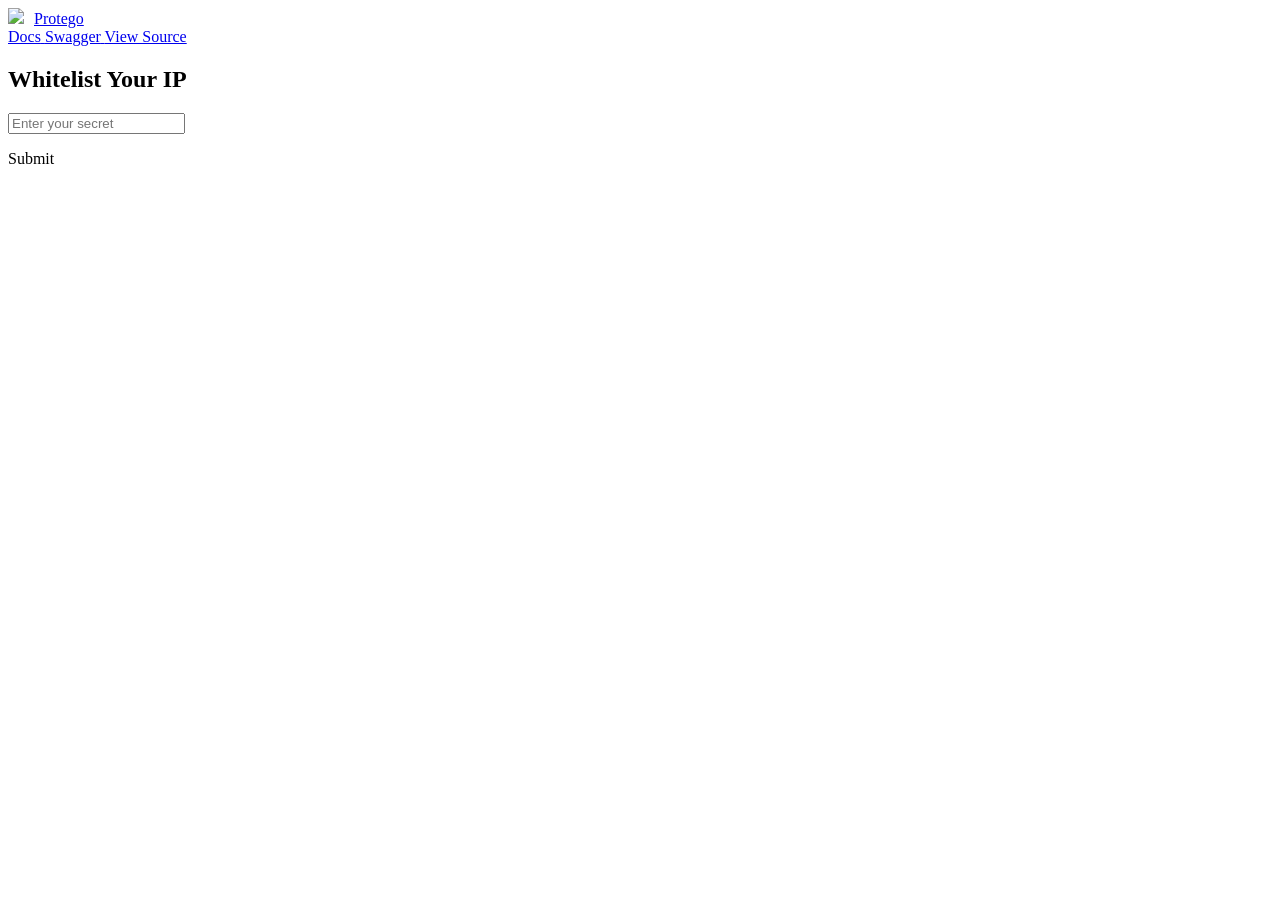
==== embedded/index.html @ fba28c59 "closes #12 add web ui for challenge" ====
<!DOCTYPE html>
<html>
  <head>
    <meta charset="utf-8">
    <meta name="viewport" content="width=device-width, initial-scale=1">
    <title>Protego</title>
    <link rel="icon" type="image/png" href="/assets/favicon.png" />
    <link rel="stylesheet" href="https://cdn.jsdelivr.net/npm/bulma@0.8.0/css/bulma.min.css">
    <script defer src="https://use.fontawesome.com/releases/v5.3.1/js/all.js"></script>
    <style>
    .pad-right {
      padding-right: 10px;
    }
    </style>
  </head>
  <body>


  <section class="hero is-dark is-fullheight">
    <header class="header">
      <nav class="navbar">
        <div class="container">
          <div class="navbar-brand">
            <a class="navbar-item has-text-white is-size-4 has-text-weight-bold" href="/">
                <img src="/assets/protego-logo.png" class="pad-right">Protego<img>
            </a>
            <span role="button" tabindex="0" class="navbar-burger burger has-text-white" data-target="navbar-menu">
              <span></span>
              <span></span>
              <span></span>
            </span>
          </div>
          <div id="navbar-menu" class="navbar-menu">
            <div class="navbar-end">
                <span class="navbar-item">
                    <a class="button is-white is-outlined" href="https://github.com/gbolo/protego">
                        <span class="icon">
                            <i class="fa fa-book"></i>
                        </span>
                        <span>Docs</span>
                    </a>
                </span>
                <span class="navbar-item">
                    <a class="button is-white is-outlined" href="/swagger">
                        <span class="icon">
                            <i class="fas fa-laptop-code"></i>
                        </span>
                        <span>Swagger</span>
                    </a>
                </span>
                <span class="navbar-item">
                    <a class="button is-white is-outlined" href="https://github.com/gbolo/protego">
                        <span class="icon">
                            <i class="fab fa-github"></i>
                        </span>
                        <span>View Source</span>
                    </a>
                </span>
            </div>
        </div>
      </nav>
    </header>

    <div class="hero-body">
        <div class="container has-text-centered">
            <div class="column">
              <div class="container has-text-centered">
                <h1 class="title" id="title">
                  Whitelist Your IP
                </h1>
                <div class="box">
                    <div class="field is-grouped">
                        <p class="control is-expanded">
                            <input class="input" type="password" id="secret" placeholder="Enter your secret">
                        </p>
                        <p class="control">
                            <a class="button is-dark" id="submitSecret">
                                Submit
                            </a>
                        </p>
                    </div>
                </div>
                <!-- <p class="subtitle">
                  current status: unknown
                </p> -->
              </div>
            </div>
        </div>
    </div>

  </section>

  <script src="https://ajax.googleapis.com/ajax/libs/jquery/3.4.1/jquery.min.js"></script>
  <script>
    var submitLink = $("#submitSecret");
    var secretInput = $("#secret");
    var title = $("#title");

    var doChallengeRequest = function() {
      submitLink.attr("disabled", true);
      $.ajax({
          type: "POST",
          dataType: "json",
          url: '/api/v1/challenge',
          headers: {
            'User-Secret': $("#secret").val()
          },

          beforeSend: function(){
              submitLink.text('Sending');
          },
          success: function() {
              submitLink.text('Success');
              submitLink.removeClass('is-dark is-danger');
              submitLink.addClass('is-success');
              title.text('IP has been Whitelisted')
          },
          error: function() {
              submitLink.text('Failed');
              submitLink.removeClass('is-dark is-success');
              submitLink.addClass('is-danger');
              title.text('Incorrect Secret')
          },
      });
    }

    // listen for clicks to submitSecret button
    submitLink.on("click", doChallengeRequest);

    // listen for changes to input field
    secretInput.on("keypress", function(){
        submitLink.attr("disabled", false);
        submitLink.text('Submit');
        submitLink.removeClass('is-danger is-success');
        submitLink.addClass('is-dark');
    });

    // listen for ENTER keystroke on input field
    secretInput.on("keyup", function(e){
        if (e.keyCode === 13) {
          doChallengeRequest();
        }
    });
  </script>

  </body>
</html>
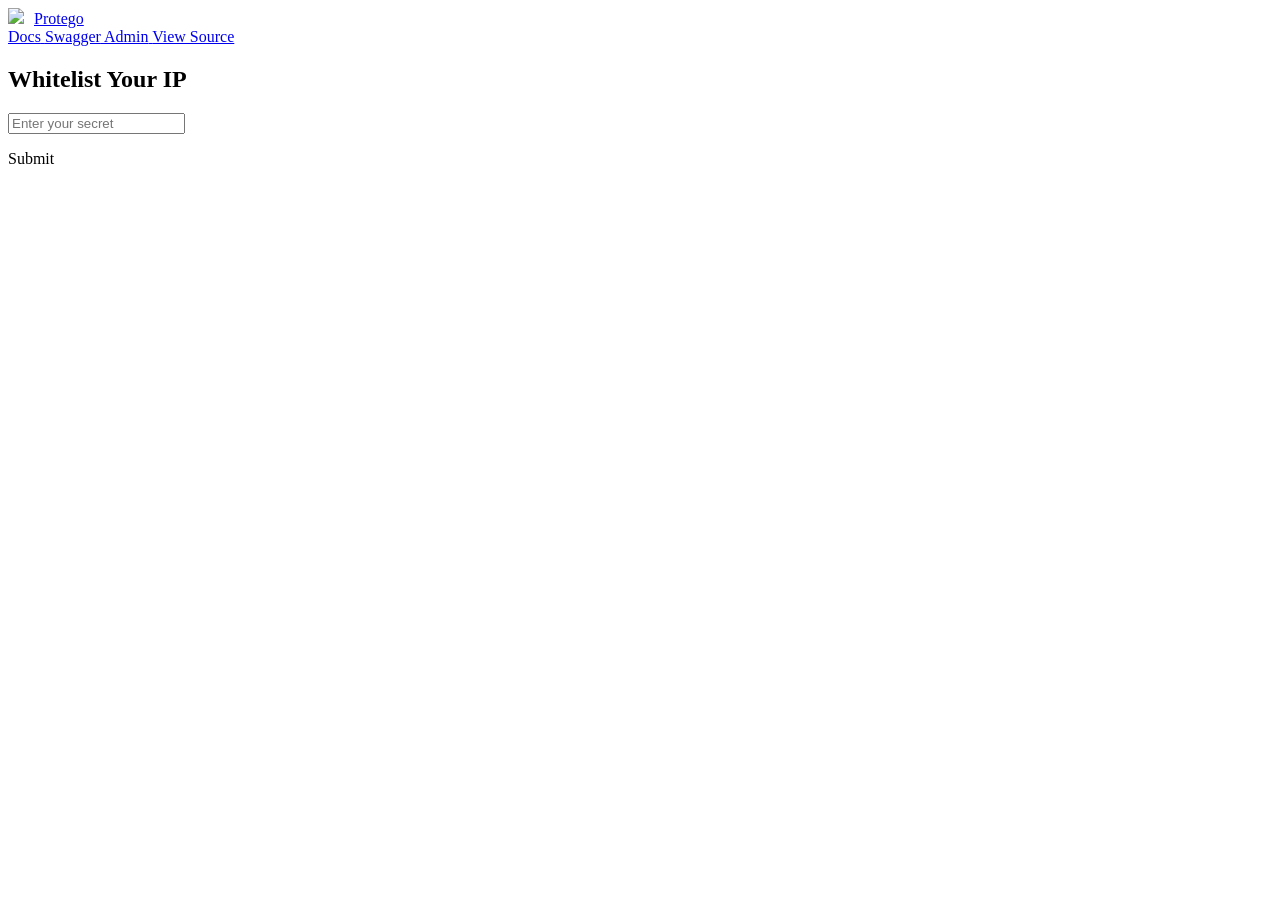
==== commit fcca1906: "v1 admin ui" ====
--- a/embedded/index.html
+++ b/embedded/index.html
@@ -46,6 +46,14 @@
                             <i class="fas fa-laptop-code"></i>
                         </span>
                         <span>Swagger</span>
+                    </a>
+                </span>
+                <span class="navbar-item">
+                    <a class="button is-white is-outlined" href="/admin">
+                        <span class="icon">
+                            <i class="fas fa-user-shield"></i>
+                        </span>
+                        <span>Admin</span>
                     </a>
                 </span>
                 <span class="navbar-item">
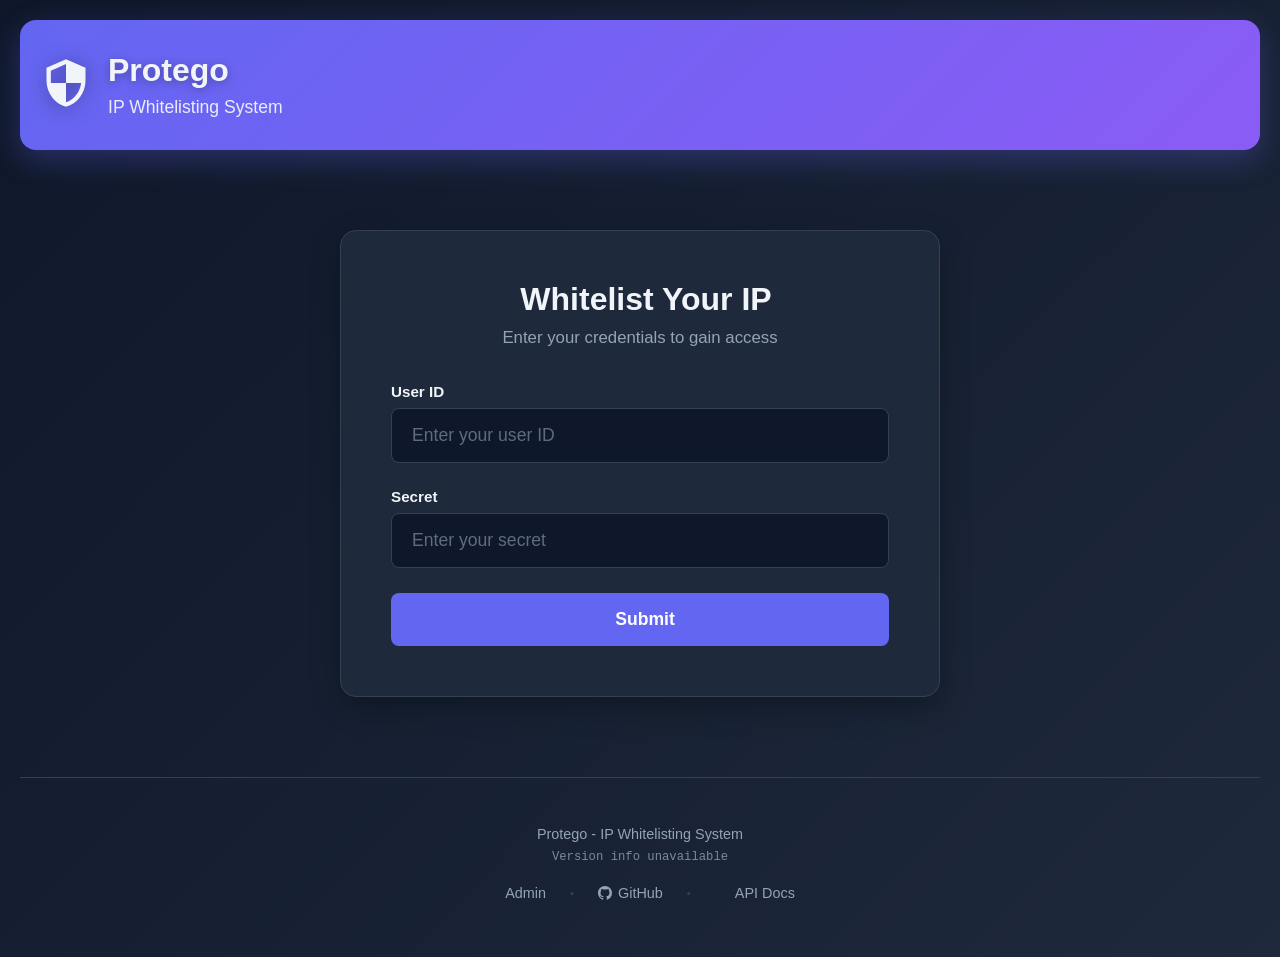
==== commit 88f513c6: "refactor how user id works" ====
--- a/embedded/index.html
+++ b/embedded/index.html
@@ -1,155 +1,572 @@
 <!DOCTYPE html>
-<html>
-  <head>
-    <meta charset="utf-8">
-    <meta name="viewport" content="width=device-width, initial-scale=1">
-    <title>Protego</title>
-    <link rel="icon" type="image/png" href="/assets/favicon.png" />
-    <link rel="stylesheet" href="https://cdn.jsdelivr.net/npm/bulma@0.8.0/css/bulma.min.css">
-    <script defer src="https://use.fontawesome.com/releases/v5.3.1/js/all.js"></script>
+<html lang="en">
+<head>
+    <meta charset="UTF-8">
+    <meta name="viewport" content="width=device-width, initial-scale=1.0">
+    <title>Protego - Whitelist Your IP</title>
+    <link rel='stylesheet' href='https://cdn-uicons.flaticon.com/2.6.0/uicons-regular-rounded/css/uicons-regular-rounded.css'>
+    <link rel='stylesheet' href='https://cdn-uicons.flaticon.com/2.6.0/uicons-bold-rounded/css/uicons-bold-rounded.css'>
+    <link rel="icon" type="image/png" href="/assets/favicon.png">
     <style>
-    .pad-right {
-      padding-right: 10px;
-    }
+        * {
+            margin: 0;
+            padding: 0;
+            box-sizing: border-box;
+        }
+
+        :root {
+            --primary-color: #6366f1;
+            --secondary-color: #8b5cf6;
+            --success-color: #10b981;
+            --warning-color: #f59e0b;
+            --danger-color: #ef4444;
+            --bg-color: #0f172a;
+            --surface-color: #1e293b;
+            --text-color: #f1f5f9;
+            --text-secondary: #94a3b8;
+            --border-color: #334155;
+        }
+
+        body {
+            font-family: -apple-system, BlinkMacSystemFont, 'Segoe UI', Roboto, Oxygen, Ubuntu, Cantarell, sans-serif;
+            background: linear-gradient(135deg, #0f172a 0%, #1e293b 100%);
+            color: var(--text-color);
+            min-height: 100vh;
+            display: flex;
+            flex-direction: column;
+            padding: 20px;
+        }
+
+        .container {
+            max-width: 1400px;
+            margin: 0 auto;
+            width: 100%;
+            flex: 1;
+            display: flex;
+            flex-direction: column;
+        }
+
+        header {
+            margin-bottom: 40px;
+            padding: 32px 20px;
+            background: linear-gradient(135deg, var(--primary-color) 0%, var(--secondary-color) 100%);
+            border-radius: 16px;
+            box-shadow: 0 10px 30px rgba(99, 102, 241, 0.3);
+        }
+
+        .header-content {
+            display: flex;
+            justify-content: space-between;
+            align-items: center;
+            gap: 20px;
+            flex-wrap: wrap;
+        }
+
+        .header-left {
+            display: flex;
+            align-items: center;
+            gap: 16px;
+        }
+
+        .header-icon {
+            flex-shrink: 0;
+        }
+
+        .header-icon svg {
+            width: 52px;
+            height: 52px;
+            filter: drop-shadow(0 2px 10px rgba(0, 0, 0, 0.3));
+        }
+
+        .header-text {
+            text-align: left;
+        }
+
+        header h1 {
+            font-size: 2em;
+            margin-bottom: 8px;
+            text-shadow: 0 2px 10px rgba(0, 0, 0, 0.3);
+        }
+
+        .subtitle {
+            font-size: 1.1em;
+            opacity: 0.95;
+        }
+
+        /* Main Content */
+        .main-content {
+            flex: 1;
+            display: flex;
+            align-items: center;
+            justify-content: center;
+            padding: 40px 0;
+        }
+
+        .challenge-card {
+            max-width: 600px;
+            width: 100%;
+            background: var(--surface-color);
+            padding: 50px;
+            border-radius: 16px;
+            border: 1px solid var(--border-color);
+            box-shadow: 0 10px 30px rgba(0, 0, 0, 0.3);
+        }
+
+        .challenge-title {
+            text-align: center;
+            margin-bottom: 35px;
+        }
+
+        .challenge-title h2 {
+            font-size: 2em;
+            color: var(--text-color);
+            margin-bottom: 10px;
+            display: flex;
+            align-items: center;
+            justify-content: center;
+            gap: 12px;
+        }
+
+        .challenge-title h2 i {
+            color: var(--primary-color);
+            font-size: 1.2em;
+        }
+
+        .challenge-title p {
+            color: var(--text-secondary);
+            font-size: 1.05em;
+        }
+
+        .form-group {
+            margin-bottom: 25px;
+        }
+
+        .form-group label {
+            display: block;
+            font-size: 0.95em;
+            font-weight: 600;
+            color: var(--text-color);
+            margin-bottom: 8px;
+        }
+
+        .form-group input[type="text"],
+        .form-group input[type="password"] {
+            width: 100%;
+            padding: 16px 20px;
+            background: var(--bg-color);
+            border: 1px solid var(--border-color);
+            border-radius: 8px;
+            color: var(--text-color);
+            font-size: 1.1em;
+            font-family: inherit;
+            transition: border-color 0.2s, box-shadow 0.2s;
+        }
+
+        .form-group input[type="text"]:focus,
+        .form-group input[type="password"]:focus {
+            outline: none;
+            border-color: var(--primary-color);
+            box-shadow: 0 0 0 3px rgba(99, 102, 241, 0.1);
+        }
+
+        .form-group input[type="text"]::placeholder,
+        .form-group input[type="password"]::placeholder {
+            color: var(--text-secondary);
+            opacity: 0.6;
+        }
+
+        .btn {
+            width: 100%;
+            padding: 16px 24px;
+            border: none;
+            border-radius: 8px;
+            cursor: pointer;
+            font-size: 1.1em;
+            transition: all 0.2s;
+            display: flex;
+            align-items: center;
+            justify-content: center;
+            gap: 10px;
+            font-weight: 600;
+        }
+
+        .btn i {
+            font-size: 18px;
+        }
+
+        .btn-primary {
+            background: var(--primary-color);
+            color: white;
+        }
+
+        .btn-primary:hover:not(:disabled) {
+            background: var(--secondary-color);
+            transform: scale(1.02);
+            box-shadow: 0 5px 20px rgba(99, 102, 241, 0.4);
+        }
+
+        .btn-primary:active:not(:disabled) {
+            transform: scale(0.98);
+        }
+
+        .btn-success {
+            background: var(--success-color);
+            color: white;
+        }
+
+        .btn-success:hover {
+            background: #059669;
+        }
+
+        .btn-danger {
+            background: var(--danger-color);
+            color: white;
+        }
+
+        .btn-danger:hover {
+            background: #dc2626;
+        }
+
+        .btn:disabled {
+            opacity: 0.7;
+            cursor: not-allowed;
+        }
+
+        .message {
+            padding: 18px 22px;
+            border-radius: 8px;
+            margin-top: 25px;
+            display: flex;
+            align-items: center;
+            gap: 12px;
+            font-size: 1em;
+            display: none;
+        }
+
+        .message i {
+            font-size: 20px;
+            flex-shrink: 0;
+        }
+
+        .message-success {
+            background: rgba(16, 185, 129, 0.2);
+            color: var(--success-color);
+            border: 1px solid var(--success-color);
+        }
+
+        .message-error {
+            background: rgba(239, 68, 68, 0.2);
+            color: var(--danger-color);
+            border: 1px solid var(--danger-color);
+        }
+
+        .message-info {
+            background: rgba(99, 102, 241, 0.2);
+            color: var(--primary-color);
+            border: 1px solid var(--primary-color);
+        }
+
+        /* Footer */
+        footer {
+            text-align: center;
+            padding: 40px 20px 30px;
+            color: var(--text-secondary);
+            font-size: 0.9em;
+            border-top: 1px solid var(--border-color);
+            margin-top: 40px;
+        }
+
+        footer p {
+            margin: 8px 0;
+        }
+
+        footer .version {
+            font-size: 0.85em;
+            color: var(--text-secondary);
+            opacity: 0.8;
+            font-family: 'Monaco', 'Courier New', monospace;
+        }
+
+        footer .footer-links {
+            display: flex;
+            justify-content: center;
+            align-items: center;
+            gap: 12px;
+            margin-top: 15px;
+            flex-wrap: wrap;
+        }
+
+        footer .separator {
+            color: var(--border-color);
+            font-size: 0.8em;
+        }
+
+        footer a {
+            color: var(--text-secondary);
+            text-decoration: none;
+            transition: all 0.2s ease;
+            display: inline-flex;
+            align-items: center;
+            gap: 6px;
+            padding: 6px 12px;
+            border-radius: 6px;
+        }
+
+        footer a:hover {
+            color: var(--primary-color);
+            background: rgba(99, 102, 241, 0.1);
+        }
+
+        footer a i,
+        footer a svg {
+            transition: transform 0.2s ease;
+            font-size: 14px;
+            width: 14px;
+            height: 14px;
+        }
+
+        footer a:hover i,
+        footer a:hover svg {
+            transform: scale(1.15);
+        }
+
+        /* Responsive Design */
+        @media (max-width: 768px) {
+            .header-content {
+                flex-direction: column;
+                text-align: center;
+            }
+            
+            .header-left {
+                flex-direction: column;
+                text-align: center;
+            }
+            
+            .header-text {
+                text-align: center;
+            }
+            
+            header h1 {
+                font-size: 1.8em;
+            }
+
+            .challenge-card {
+                padding: 35px 25px;
+            }
+
+            .challenge-title h2 {
+                font-size: 1.6em;
+            }
+        }
     </style>
-  </head>
-  <body>
-
-
-  <section class="hero is-dark is-fullheight">
-    <header class="header">
-      <nav class="navbar">
-        <div class="container">
-          <div class="navbar-brand">
-            <a class="navbar-item has-text-white is-size-4 has-text-weight-bold" href="/">
-                <img src="/assets/protego-logo.png" class="pad-right">Protego<img>
-            </a>
-            <span role="button" tabindex="0" class="navbar-burger burger has-text-white" data-target="navbar-menu">
-              <span></span>
-              <span></span>
-              <span></span>
-            </span>
-          </div>
-          <div id="navbar-menu" class="navbar-menu">
-            <div class="navbar-end">
-                <span class="navbar-item">
-                    <a class="button is-white is-outlined" href="https://github.com/gbolo/protego">
-                        <span class="icon">
-                            <i class="fa fa-book"></i>
-                        </span>
-                        <span>Docs</span>
-                    </a>
-                </span>
-                <span class="navbar-item">
-                    <a class="button is-white is-outlined" href="/swagger">
-                        <span class="icon">
-                            <i class="fas fa-laptop-code"></i>
-                        </span>
-                        <span>Swagger</span>
-                    </a>
-                </span>
-                <span class="navbar-item">
-                    <a class="button is-white is-outlined" href="/admin">
-                        <span class="icon">
-                            <i class="fas fa-user-shield"></i>
-                        </span>
-                        <span>Admin</span>
-                    </a>
-                </span>
-                <span class="navbar-item">
-                    <a class="button is-white is-outlined" href="https://github.com/gbolo/protego">
-                        <span class="icon">
-                            <i class="fab fa-github"></i>
-                        </span>
-                        <span>View Source</span>
-                    </a>
-                </span>
-            </div>
-        </div>
-      </nav>
-    </header>
-
-    <div class="hero-body">
-        <div class="container has-text-centered">
-            <div class="column">
-              <div class="container has-text-centered">
-                <h1 class="title" id="title">
-                  Whitelist Your IP
-                </h1>
-                <div class="box">
-                    <div class="field is-grouped">
-                        <p class="control is-expanded">
-                            <input class="input" type="password" id="secret" placeholder="Enter your secret">
-                        </p>
-                        <p class="control">
-                            <a class="button is-dark" id="submitSecret">
-                                Submit
-                            </a>
-                        </p>
+</head>
+<body>
+    <div class="container">
+        <header>
+            <div class="header-content">
+                <div class="header-left">
+                    <div class="header-icon">
+                        <svg xmlns="http://www.w3.org/2000/svg" viewBox="0 0 24 24" fill="currentColor">
+                            <path d="M12 1L3 5v6c0 5.55 3.84 10.74 9 12 5.16-1.26 9-6.45 9-12V5l-9-4zm0 10.99h7c-.53 4.12-3.28 7.79-7 8.94V12H5V6.3l7-3.11v8.8z"/>
+                        </svg>
+                    </div>
+                    <div class="header-text">
+                        <h1>Protego</h1>
+                        <p class="subtitle">IP Whitelisting System</p>
                     </div>
                 </div>
-                <!-- <p class="subtitle">
-                  current status: unknown
-                </p> -->
-              </div>
+            </div>
+        </header>
+
+        <div class="main-content">
+            <div class="challenge-card">
+                <div class="challenge-title">
+                    <h2>
+                        <i class="fi fi-rr-shield-check"></i>
+                        <span id="title">Whitelist Your IP</span>
+                    </h2>
+                    <p>Enter your credentials to gain access</p>
+                </div>
+
+                <form id="challenge-form">
+                    <div class="form-group">
+                        <label for="userId">User ID</label>
+                        <input type="text" id="userId" placeholder="Enter your user ID" autocomplete="username">
+                    </div>
+
+                    <div class="form-group">
+                        <label for="secret">Secret</label>
+                        <input type="password" id="secret" placeholder="Enter your secret" autocomplete="current-password">
+                    </div>
+
+                    <button type="submit" class="btn btn-primary" id="submitSecret">
+                        <i class="fi fi-rr-unlock"></i>
+                        <span id="button-text">Submit</span>
+                    </button>
+
+                    <div id="message" class="message"></div>
+                </form>
             </div>
         </div>
     </div>
 
-  </section>
-
-  <script src="https://ajax.googleapis.com/ajax/libs/jquery/3.4.1/jquery.min.js"></script>
-  <script>
-    var submitLink = $("#submitSecret");
-    var secretInput = $("#secret");
-    var title = $("#title");
-
-    var doChallengeRequest = function() {
-      submitLink.attr("disabled", true);
-      $.ajax({
-          type: "POST",
-          dataType: "json",
-          url: '/api/v1/challenge',
-          headers: {
-            'User-Secret': $("#secret").val()
-          },
-
-          beforeSend: function(){
-              submitLink.text('Sending');
-          },
-          success: function() {
-              submitLink.text('Success');
-              submitLink.removeClass('is-dark is-danger');
-              submitLink.addClass('is-success');
-              title.text('IP has been Whitelisted')
-          },
-          error: function() {
-              submitLink.text('Failed');
-              submitLink.removeClass('is-dark is-success');
-              submitLink.addClass('is-danger');
-              title.text('Incorrect Secret')
-          },
-      });
-    }
-
-    // listen for clicks to submitSecret button
-    submitLink.on("click", doChallengeRequest);
-
-    // listen for changes to input field
-    secretInput.on("keypress", function(){
-        submitLink.attr("disabled", false);
-        submitLink.text('Submit');
-        submitLink.removeClass('is-danger is-success');
-        submitLink.addClass('is-dark');
-    });
-
-    // listen for ENTER keystroke on input field
-    secretInput.on("keyup", function(e){
-        if (e.keyCode === 13) {
-          doChallengeRequest();
-        }
-    });
-  </script>
-
-  </body>
+    <footer>
+        <p>Protego - IP Whitelisting System</p>
+        <p class="version" id="version-info">Loading version...</p>
+        <div class="footer-links">
+            <a href="/admin" rel="noopener noreferrer">
+                <i class="fi fi-rr-user-shield"></i>
+                <span>Admin</span>
+            </a>
+            <span class="separator">•</span>
+            <a href="https://github.com/gbolo/protego" target="_blank" rel="noopener noreferrer">
+                <svg xmlns="http://www.w3.org/2000/svg" width="16" height="16" viewBox="0 0 24 24" fill="currentColor">
+                    <path d="M12 0c-6.626 0-12 5.373-12 12 0 5.302 3.438 9.8 8.207 11.387.599.111.793-.261.793-.577v-2.234c-3.338.726-4.033-1.416-4.033-1.416-.546-1.387-1.333-1.756-1.333-1.756-1.089-.745.083-.729.083-.729 1.205.084 1.839 1.237 1.839 1.237 1.07 1.834 2.807 1.304 3.492.997.107-.775.418-1.305.762-1.604-2.665-.305-5.467-1.334-5.467-5.931 0-1.311.469-2.381 1.236-3.221-.124-.303-.535-1.524.117-3.176 0 0 1.008-.322 3.301 1.23.957-.266 1.983-.399 3.003-.404 1.02.005 2.047.138 3.006.404 2.291-1.552 3.297-1.23 3.297-1.23.653 1.653.242 2.874.118 3.176.77.84 1.235 1.911 1.235 3.221 0 4.609-2.807 5.624-5.479 5.921.43.372.823 1.102.823 2.222v3.293c0 .319.192.694.801.576 4.765-1.589 8.199-6.086 8.199-11.386 0-6.627-5.373-12-12-12z"/>
+                </svg>
+                <span>GitHub</span>
+            </a>
+            <span class="separator">•</span>
+            <a href="/swagger" rel="noopener noreferrer">
+                <i class="fi fi-rr-laptop-code"></i>
+                <span>API Docs</span>
+            </a>
+        </div>
+    </footer>
+
+    <script src="https://ajax.googleapis.com/ajax/libs/jquery/3.4.1/jquery.min.js"></script>
+    <script>
+        const API_BASE = '/api/v1';
+
+        // Load version info
+        function loadVersion() {
+            $.ajax({
+                type: 'GET',
+                url: `${API_BASE}/version`,
+                success: function(data) {
+                    if (data && data.version) {
+                        $('#version-info').text(`Version ${data.version} (${data.build_ref || 'dev'})`);
+                    }
+                },
+                error: function() {
+                    $('#version-info').text('Version info unavailable');
+                }
+            });
+        }
+
+        function showMessage(text, type) {
+            const message = $('#message');
+            message.removeClass('message-success message-error message-info');
+            message.addClass(`message-${type}`);
+            
+            let icon = 'fi-rr-info';
+            if (type === 'success') {
+                icon = 'fi-rr-check-circle';
+            } else if (type === 'error') {
+                icon = 'fi-rr-cross-circle';
+            }
+            
+            message.html(`<i class="fi ${icon}"></i><span>${text}</span>`);
+            message.show();
+        }
+
+        function hideMessage() {
+            $('#message').hide();
+        }
+
+        function doChallengeRequest() {
+            const submitBtn = $('#submitSecret');
+            const buttonText = $('#button-text');
+            const titleText = $('#title');
+            const userId = $('#userId').val().trim();
+            const secret = $('#secret').val();
+
+            if (!userId) {
+                showMessage('Please enter your user ID', 'error');
+                return;
+            }
+
+            if (!secret) {
+                showMessage('Please enter your secret', 'error');
+                return;
+            }
+
+            submitBtn.prop('disabled', true);
+            buttonText.text('Sending...');
+            hideMessage();
+
+            $.ajax({
+                type: 'POST',
+                dataType: 'json',
+                url: `${API_BASE}/challenge`,
+                headers: {
+                    'User-ID': userId,
+                    'User-Secret': secret
+                },
+                success: function(response) {
+                    buttonText.text('Success!');
+                    submitBtn.removeClass('btn-primary btn-danger').addClass('btn-success');
+                    titleText.text('IP Whitelisted Successfully');
+                    showMessage('Your IP address has been successfully whitelisted!', 'success');
+                    
+                    // Reset form after 3 seconds
+                    setTimeout(function() {
+                        $('#userId').val('');
+                        $('#secret').val('');
+                        buttonText.text('Submit');
+                        submitBtn.removeClass('btn-success').addClass('btn-primary');
+                        submitBtn.prop('disabled', false);
+                        titleText.text('Whitelist Your IP');
+                        hideMessage();
+                    }, 3000);
+                },
+                error: function(xhr) {
+                    buttonText.text('Failed');
+                    submitBtn.removeClass('btn-primary btn-success').addClass('btn-danger');
+                    titleText.text('Authentication Failed');
+                    
+                    const errorMsg = xhr.responseJSON?.error || 'Authentication failed. Please check your credentials and try again.';
+                    showMessage(errorMsg, 'error');
+                    
+                    // Reset button after 2 seconds
+                    setTimeout(function() {
+                        buttonText.text('Submit');
+                        submitBtn.removeClass('btn-danger').addClass('btn-primary');
+                        submitBtn.prop('disabled', false);
+                    }, 2000);
+                }
+            });
+        }
+
+        // Initialize on document ready
+        $(document).ready(function() {
+            loadVersion();
+
+            // Handle form submission
+            $('#challenge-form').on('submit', function(e) {
+                e.preventDefault();
+                doChallengeRequest();
+            });
+
+            // Listen for input changes on both fields
+            $('#userId, #secret').on('input', function() {
+                const submitBtn = $('#submitSecret');
+                const buttonText = $('#button-text');
+                
+                if (!submitBtn.hasClass('btn-primary')) {
+                    buttonText.text('Submit');
+                    submitBtn.removeClass('btn-danger btn-success').addClass('btn-primary');
+                    submitBtn.prop('disabled', false);
+                }
+                hideMessage();
+            });
+
+            // Listen for ENTER keystroke on input fields
+            $('#userId, #secret').on('keyup', function(e) {
+                if (e.keyCode === 13) {
+                    doChallengeRequest();
+                }
+            });
+        });
+    </script>
+</body>
 </html>
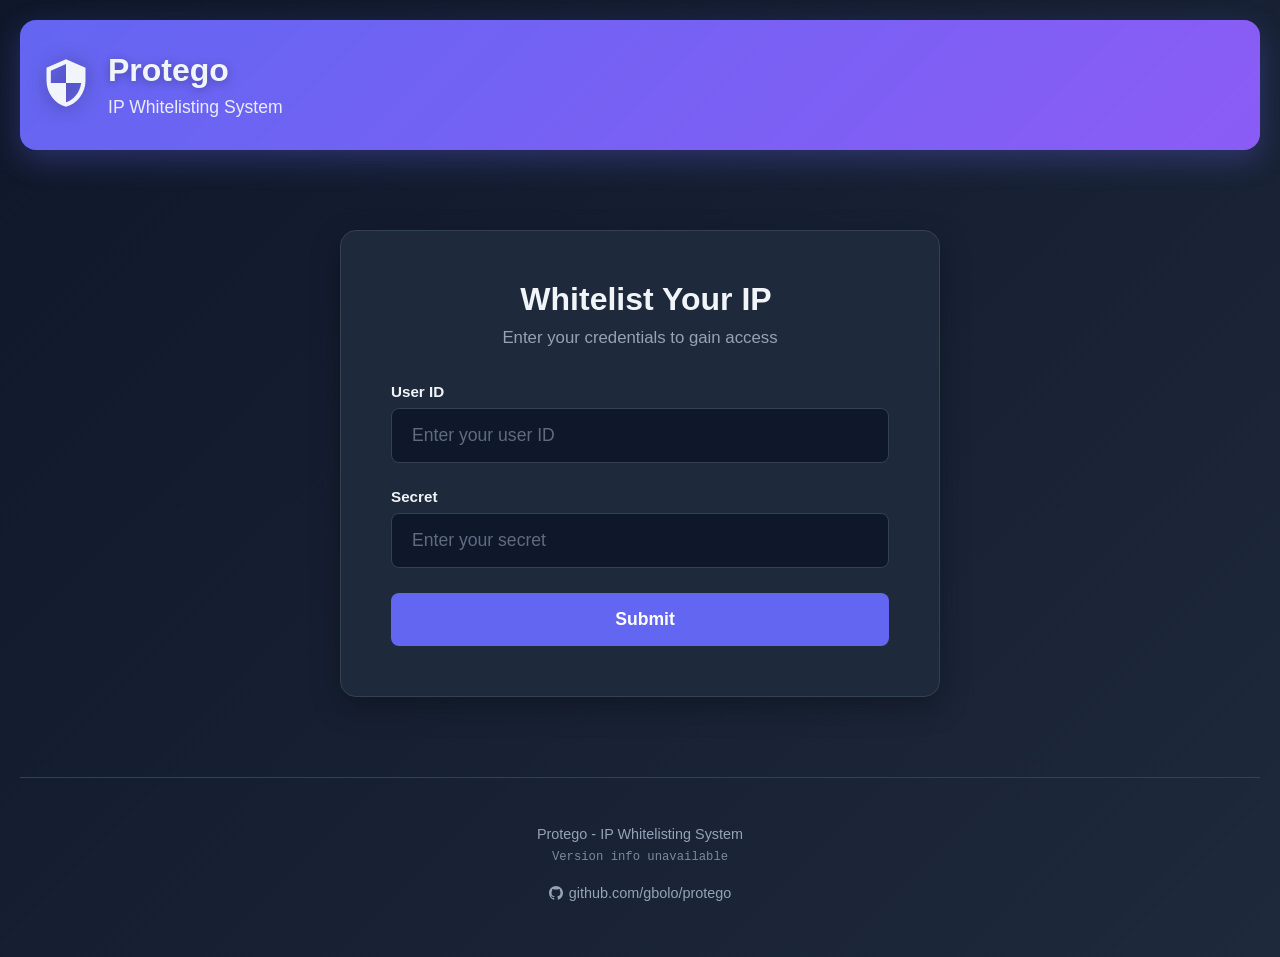
==== commit 81703b14: "more improvements to web ui" ====
--- a/embedded/index.html
+++ b/embedded/index.html
@@ -414,21 +414,11 @@
         <p>Protego - IP Whitelisting System</p>
         <p class="version" id="version-info">Loading version...</p>
         <div class="footer-links">
-            <a href="/admin" rel="noopener noreferrer">
-                <i class="fi fi-rr-user-shield"></i>
-                <span>Admin</span>
-            </a>
-            <span class="separator">•</span>
             <a href="https://github.com/gbolo/protego" target="_blank" rel="noopener noreferrer">
                 <svg xmlns="http://www.w3.org/2000/svg" width="16" height="16" viewBox="0 0 24 24" fill="currentColor">
                     <path d="M12 0c-6.626 0-12 5.373-12 12 0 5.302 3.438 9.8 8.207 11.387.599.111.793-.261.793-.577v-2.234c-3.338.726-4.033-1.416-4.033-1.416-.546-1.387-1.333-1.756-1.333-1.756-1.089-.745.083-.729.083-.729 1.205.084 1.839 1.237 1.839 1.237 1.07 1.834 2.807 1.304 3.492.997.107-.775.418-1.305.762-1.604-2.665-.305-5.467-1.334-5.467-5.931 0-1.311.469-2.381 1.236-3.221-.124-.303-.535-1.524.117-3.176 0 0 1.008-.322 3.301 1.23.957-.266 1.983-.399 3.003-.404 1.02.005 2.047.138 3.006.404 2.291-1.552 3.297-1.23 3.297-1.23.653 1.653.242 2.874.118 3.176.77.84 1.235 1.911 1.235 3.221 0 4.609-2.807 5.624-5.479 5.921.43.372.823 1.102.823 2.222v3.293c0 .319.192.694.801.576 4.765-1.589 8.199-6.086 8.199-11.386 0-6.627-5.373-12-12-12z"/>
                 </svg>
-                <span>GitHub</span>
-            </a>
-            <span class="separator">•</span>
-            <a href="/swagger" rel="noopener noreferrer">
-                <i class="fi fi-rr-laptop-code"></i>
-                <span>API Docs</span>
+                <span>github.com/gbolo/protego</span>
             </a>
         </div>
     </footer>
